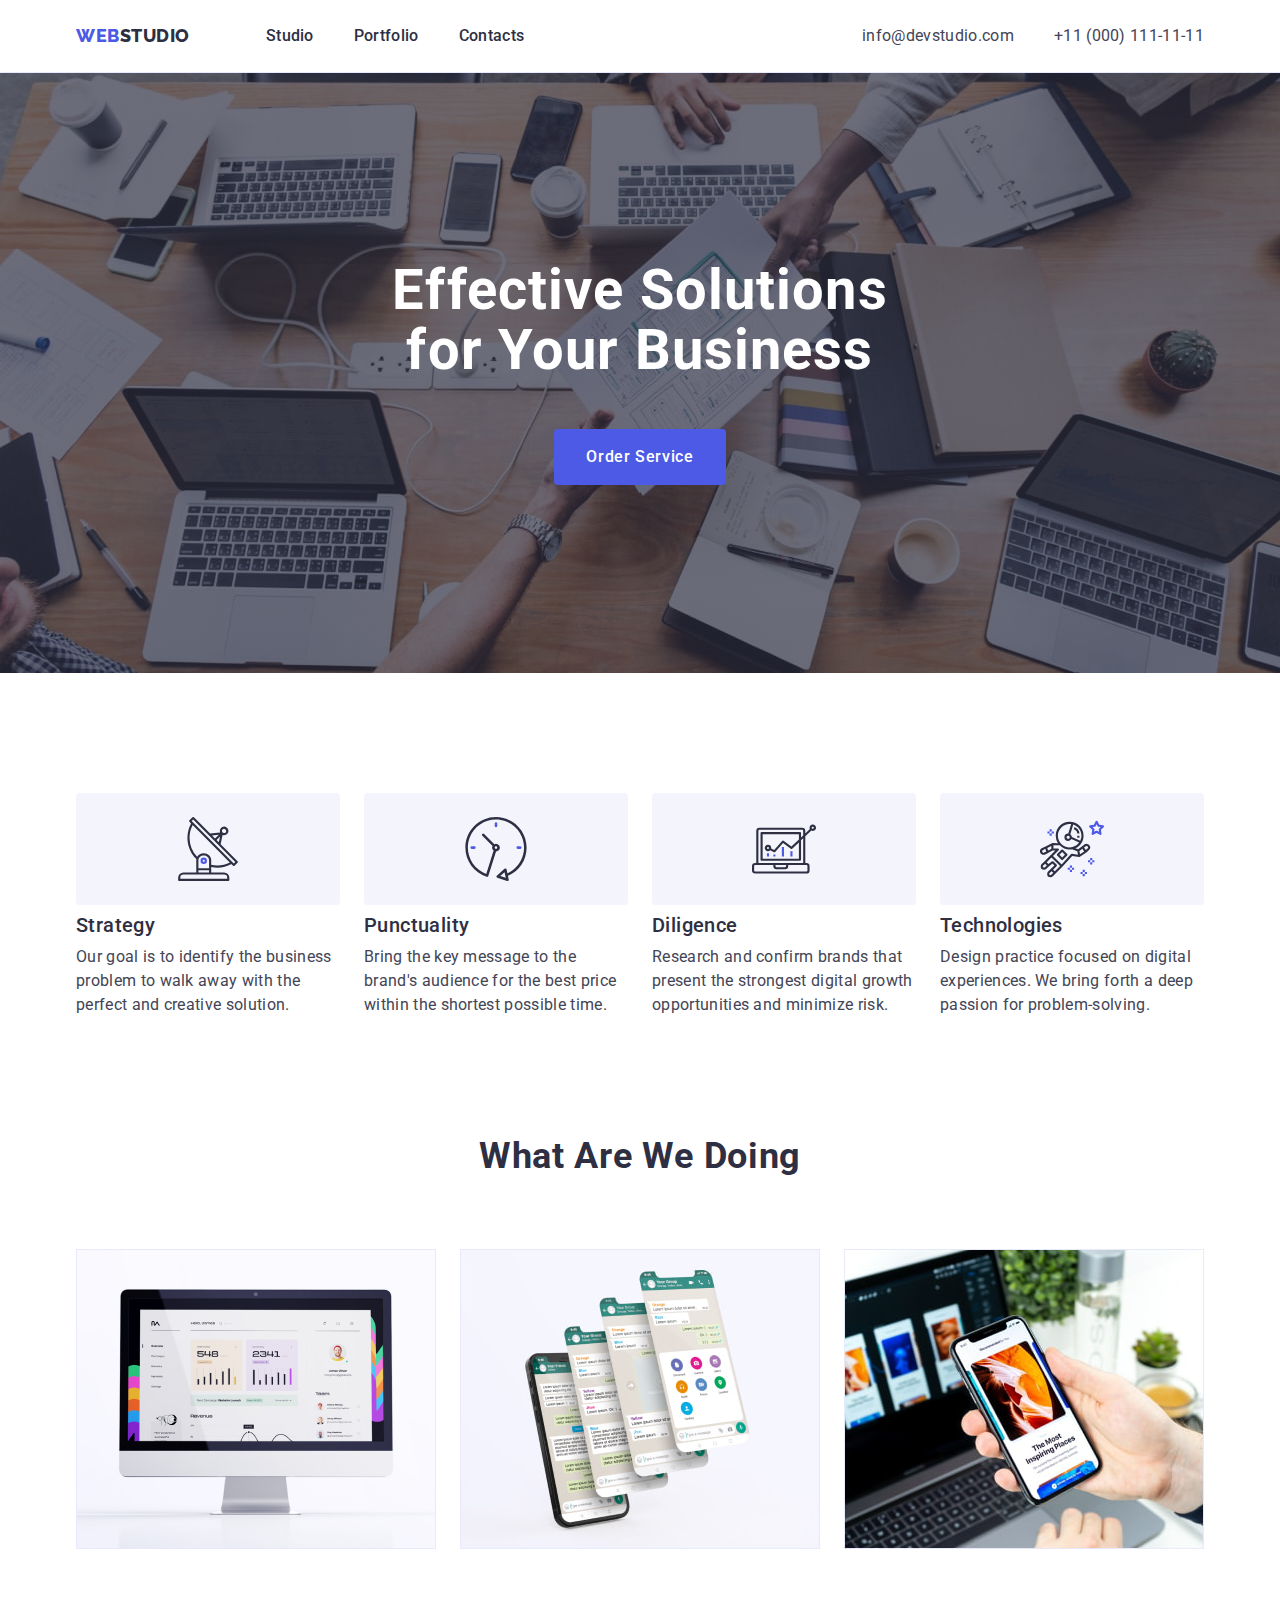
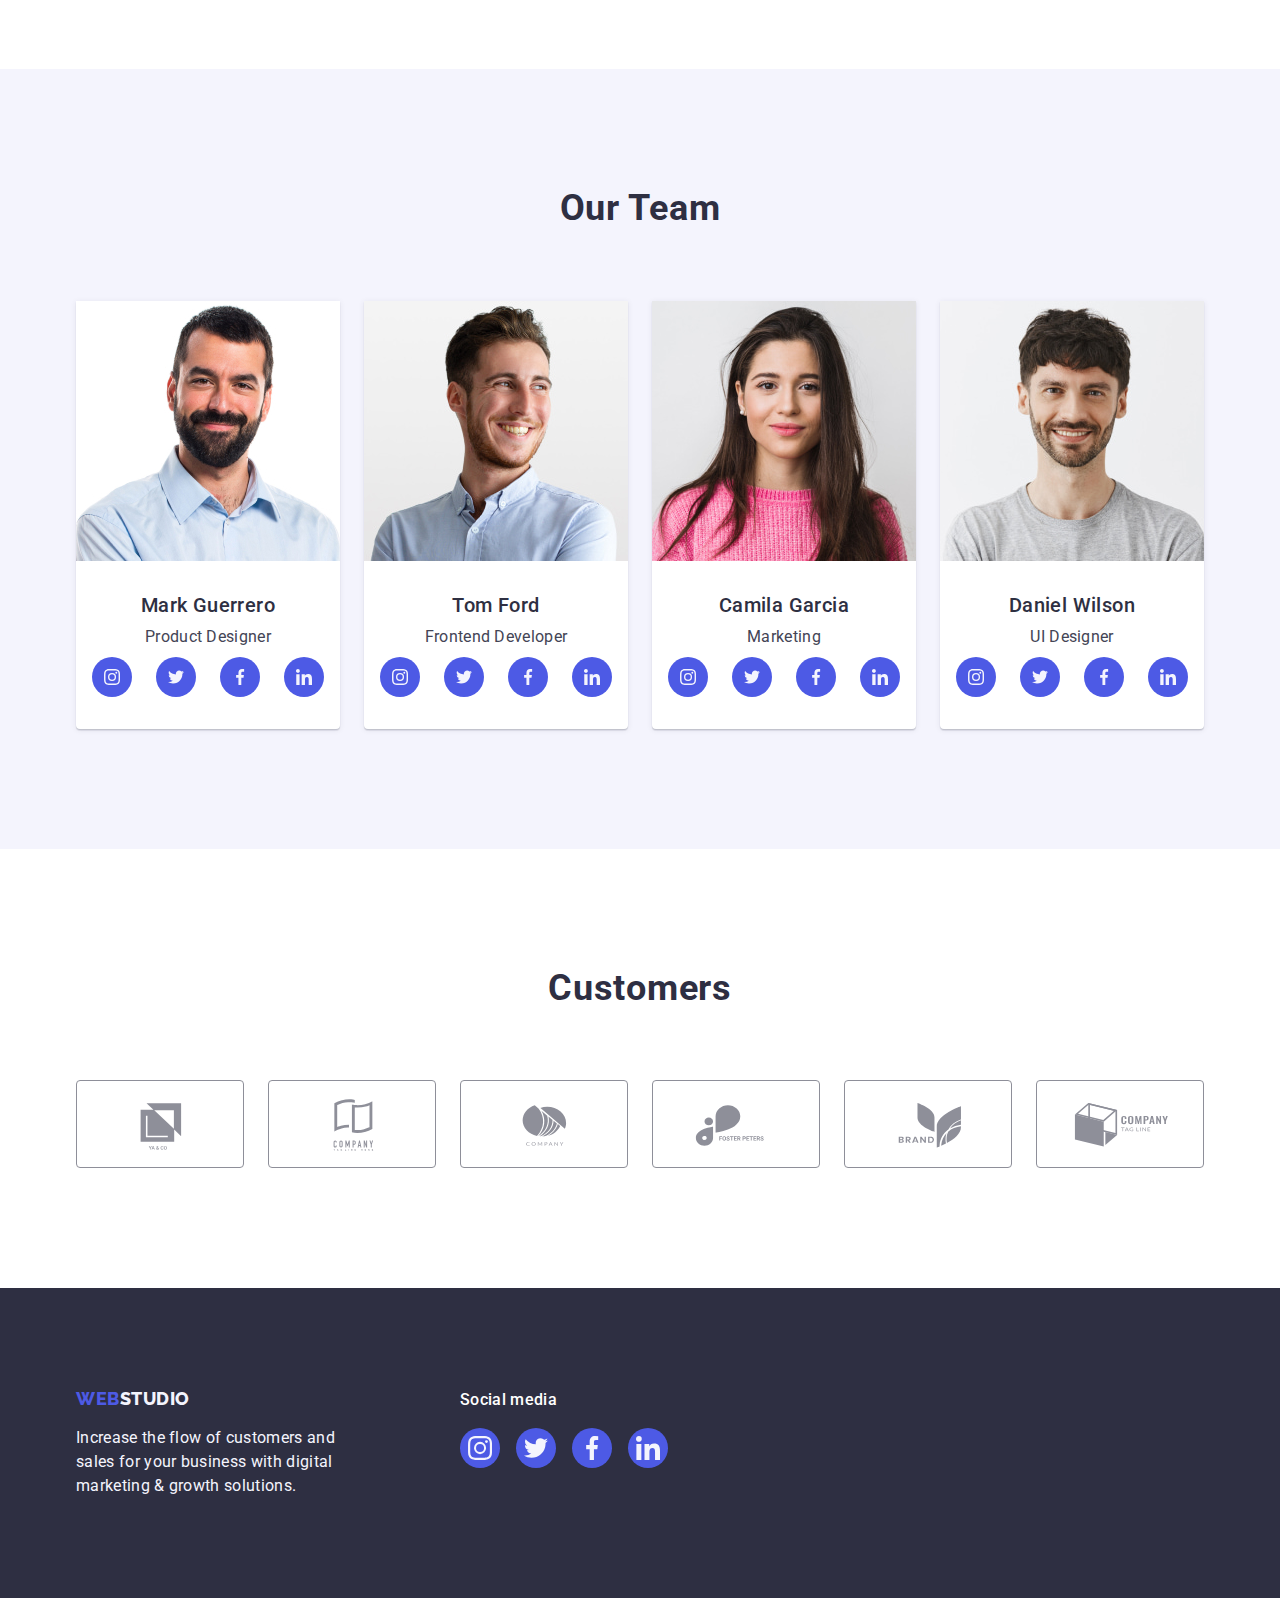
==== index.html @ d9b4a4d2 "Start HW-5" ====
<!DOCTYPE html>
<html lang="en">
  <head>
    <meta charset="UTF-8" />
    <meta http-equiv="X-UA-Compatible" content="IE=edge" />
    <meta name="viewport" content="width=device-width, initial-scale=1.0" />
    <title>WebStudio</title>
    <style>
      ul {
        list-style: none;
      }
    </style>
    <link rel="preconnect" href="https://fonts.googleapis.com" />
    <link rel="preconnect" href="https://fonts.gstatic.com" crossorigin />
    <link
      href="https://fonts.googleapis.com/css2?family=Raleway:wght@800&family=Roboto:wght@400;500;700&display=swap"
      rel="stylesheet"
    />
    <link
      rel="stylesheet"
      href="https://cdnjs.cloudflare.com/ajax/libs/modern-normalize/1.1.0/modern-normalize.min.css"
    />
    <link rel="stylesheet" href="./css/styles.css" />
  </head>

  <body>
    <!--Header section-->
    <header class="header">
      <div class="container header">
        <nav class="main-nav">
          <a class="logo link" href="./index.html">
            Web<span class="logo-black">Studio</span></a
          >
          <ul class="site-nav list">
            <li class="item">
              <a href="./index.html" class="link"> Studio</a>
            </li>
            <li class="item">
              <a href="./portfolio.html" class="link"> Portfolio</a>
            </li>
            <li class="item">
              <a href="" class="link">Contacts</a>
            </li>
          </ul>
        </nav>

        <address class="auth-nav">
          <ul class="auth-nav list">
            <li class="item">
              <a href="mailto:info@devstudio.com" class="channel link"
                >info@devstudio.com</a
              >
            </li>
            <li class="item">
              <a href="tel:+110001111111" class="channel link"
                >+11 (000) 111-11-11</a
              >
            </li>
          </ul>
        </address>
      </div>
    </header>

    <main>
      <!--Hero section-->
      <section class="hero section">
        <div class="overlay">
          <h1 class="hero-title">Effective Solutions for Your Business</h1>
          <button class="hero-button" type="button" name="Order Service">
            Order Service
          </button>
        </div>
      </section>

      <!--Our values-->
      <section class="values section">
        <div class="container">
          <h2 class="section-title visually-hidden">Our values</h2>

          <ul class="values list">
            <li class="values item">
              <div class="thumb">
                <svg class="icon" width="64" height="64">
                  <use href="./images/icons.svg#icon-antenna"></use>
                </svg>
              </div>
              <h3 class="values title">Strategy</h3>
              <p class="values-text">
                Our goal is to identify the business problem to walk away with
                the perfect and creative solution.
              </p>
            </li>
            <li class="values item">
              <div class="thumb">
                <svg class="icon" width="64" height="64">
                  <use href="./images/icons.svg#icon-clock"></use>
                </svg>
              </div>
              <h3 class="values title">Punctuality</h3>
              <p class="values-text">
                Bring the key message to the brand's audience for the best price
                within the shortest possible time.
              </p>
            </li>
            <li class="values item">
              <div class="thumb">
                <svg class="icon" width="64" height="64">
                  <use href="./images/icons.svg#icon-diagram"></use>
                </svg>
              </div>
              <h3 class="values title">Diligence</h3>
              <p class="values-text">
                Research and confirm brands that present the strongest digital
                growth opportunities and minimize risk.
              </p>
            </li>
            <li class="values item">
              <div class="thumb">
                <svg class="icon" width="64" height="64">
                  <use href="./images/icons.svg#icon-astronaut"></use>
                </svg>
              </div>
              <h3 class="values title">Technologies</h3>
              <p class="values-text">
                Design practice focused on digital experiences. We bring forth a
                deep passion for problem-solving.
              </p>
            </li>
          </ul>
        </div>
      </section>

      <!--Our services section-->
      <section class="services section no-padding">
        <div class="container services">
          <h2 class="section-title">What are we doing</h2>

          <ul class="list services">
            <li class="services-item">
              <img
                src="./images/desktop.jpg"
                alt="Desktop"
                width="360"
                height="300"
              />
            </li>
            <li class="services-item">
              <img
                src="./images/mobile.jpg"
                alt="Mobile"
                width="360"
                height="300"
              />
            </li>
            <li class="services-item">
              <img
                src="./images/adopt.jpg"
                alt="DesktopMobile"
                width="360"
                height="300"
              />
            </li>
          </ul>
        </div>
      </section>

      <!--Our team section-->
      <section class="team section">
        <div class="container">
          <h2 class="section-title">Our Team</h2>
          <ul class="team list">
            <li class="team-item">
              <img
                class="team-photo"
                src="./images/mark.jpg"
                alt="Mark Guerrero Product Designer"
                width="264"
                height="260"
              />
              <div class="team-wrapper">
                <h3 class="title">Mark Guerrero</h3>
                <p class="team-position">Product Designer</p>
                <ul class="socials list">
                  <li class="socials-item">
                    <a
                      href=""
                      class="socials-link link"
                      target="_blank"
                      rel="noreferref noopener"
                      aria-label="icon instagram"
                    >
                      <svg class="socials-icon" height="16" width="16">
                        <use href="./images/icons.svg#icon-instagram"></use>
                      </svg>
                    </a>
                  </li>
                  <li class="socials-item">
                    <a
                      href=""
                      class="socials-link link"
                      target="_blank"
                      rel="noreferref noopener"
                      aria-label="icon twitter"
                    >
                      <svg class="socials-icon" height="16" width="16">
                        <use href="./images/icons.svg#icon-twitter"></use>
                      </svg>
                    </a>
                  </li>
                  <li class="socials-item">
                    <a
                      href=""
                      class="socials-link link"
                      target="_blank"
                      rel="noreferref noopener"
                      aria-label="icon facebook"
                    >
                      <svg class="socials-icon" height="16" width="16">
                        <use href="./images/icons.svg#icon-facebook"></use>
                      </svg>
                    </a>
                  </li>
                  <li class="socials-item">
                    <a
                      href=""
                      class="socials-link link"
                      target="_blank"
                      rel="noreferref noopener"
                      aria-label="icon linkedin"
                    >
                      <svg class="socials-icon" height="16" width="16">
                        <use href="./images/icons.svg#icon-linkedin"></use>
                      </svg>
                    </a>
                  </li>
                </ul>
              </div>
            </li>
            <li class="team-item">
              <img
                class="team-photo"
                src="./images/tom.jpg"
                alt="Tom Ford Frontend Developer"
                width="264"
                height="260"
              />
              <div class="team-wrapper">
                <h3 class="title">Tom Ford</h3>
                <p class="team-position">Frontend Developer</p>
                <ul class="socials list">
                  <li class="socials-item">
                    <a
                      href=""
                      class="socials-link link"
                      target="_blank"
                      rel="noreferref noopener"
                      aria-label="icon instagram"
                    >
                      <svg class="socials-icon" height="16" width="16">
                        <use href="./images/icons.svg#icon-instagram"></use>
                      </svg>
                    </a>
                  </li>
                  <li class="socials-item">
                    <a
                      href=""
                      class="socials-link link"
                      target="_blank"
                      rel="noreferref noopener"
                      aria-label="icon twitter"
                    >
                      <svg class="socials-icon" height="16" width="16">
                        <use href="./images/icons.svg#icon-twitter"></use>
                      </svg>
                    </a>
                  </li>
                  <li class="socials-item">
                    <a
                      href=""
                      class="socials-link link"
                      target="_blank"
                      rel="noreferref noopener"
                      aria-label="icon facebook"
                    >
                      <svg class="socials-icon" height="16" width="16">
                        <use href="./images/icons.svg#icon-facebook"></use>
                      </svg>
                    </a>
                  </li>
                  <li class="socials-item">
                    <a
                      href=""
                      class="socials-link link"
                      target="_blank"
                      rel="noreferref noopener"
                      aria-label="icon linkedin"
                    >
                      <svg class="socials-icon" height="16" width="16">
                        <use href="./images/icons.svg#icon-linkedin"></use>
                      </svg>
                    </a>
                  </li>
                </ul>
              </div>
            </li>
            <li class="team-item">
              <img
                class="team-photo"
                src="./images/camila.jpg"
                alt="Camila Garcia Marketing"
                width="264"
                height="260"
              />
              <div class="team-wrapper">
                <h3 class="title">Camila Garcia</h3>
                <p class="team-position">Marketing</p>
                <ul class="socials list">
                  <li class="socials-item">
                    <a
                      href=""
                      class="socials-link link"
                      target="_blank"
                      rel="noreferref noopener"
                      aria-label="icon instagram"
                    >
                      <svg class="socials-icon" height="16" width="16">
                        <use href="./images/icons.svg#icon-instagram"></use>
                      </svg>
                    </a>
                  </li>
                  <li class="socials-item">
                    <a
                      href=""
                      class="socials-link link"
                      target="_blank"
                      rel="noreferref noopener"
                      aria-label="icon twitter"
                    >
                      <svg class="socials-icon" height="16" width="16">
                        <use href="./images/icons.svg#icon-twitter"></use>
                      </svg>
                    </a>
                  </li>
                  <li class="socials-item">
                    <a
                      href=""
                      class="socials-link link"
                      target="_blank"
                      rel="noreferref noopener"
                      aria-label="icon facebook"
                    >
                      <svg class="socials-icon" height="16" width="16">
                        <use href="./images/icons.svg#icon-facebook"></use>
                      </svg>
                    </a>
                  </li>
                  <li class="socials-item">
                    <a
                      href=""
                      class="socials-link link"
                      target="_blank"
                      rel="noreferref noopener"
                      aria-label="icon linkedin"
                    >
                      <svg class="socials-icon" height="16" width="16">
                        <use href="./images/icons.svg#icon-linkedin"></use>
                      </svg>
                    </a>
                  </li>
                </ul>
              </div>
            </li>
            <li class="team-item">
              <img
                class="team-photo"
                src="./images/daniel.jpg"
                alt="Daniel Wilson Designer"
                width="264"
                height="260"
              />
              <div class="team-wrapper">
                <h3 class="title">Daniel Wilson</h3>
                <p class="team-position">UI Designer</p>
                <ul class="socials list">
                  <li class="socials-item">
                    <a
                      href=""
                      class="socials-link link"
                      target="_blank"
                      rel="noreferref noopener"
                      aria-label="icon instagram"
                    >
                      <svg class="socials-icon" height="16" width="16">
                        <use href="./images/icons.svg#icon-instagram"></use>
                      </svg>
                    </a>
                  </li>
                  <li class="socials-item">
                    <a
                      href=""
                      class="socials-link link"
                      target="_blank"
                      rel="noreferref noopener"
                      aria-label="icon twitter"
                    >
                      <svg class="socials-icon" height="16" width="16">
                        <use href="./images/icons.svg#icon-twitter"></use>
                      </svg>
                    </a>
                  </li>
                  <li class="socials-item">
                    <a
                      href=""
                      class="socials-link link"
                      target="_blank"
                      rel="noreferref noopener"
                      aria-label="icon facebook"
                    >
                      <svg class="socials-icon" height="16" width="16">
                        <use href="./images/icons.svg#icon-facebook"></use>
                      </svg>
                    </a>
                  </li>
                  <li class="socials-item">
                    <a
                      href=""
                      class="socials-link link"
                      target="_blank"
                      rel="noreferref noopener"
                      aria-label="icon linkedin"
                    >
                      <svg class="socials-icon" height="16" width="16">
                        <use href="./images/icons.svg#icon-linkedin"></use>
                      </svg>
                    </a>
                  </li>
                </ul>
              </div>
            </li>
          </ul>
        </div>
      </section>

      <!--Our clients -->
      <section class="customers section">
        <div class="container customers">
          <h2 class="section-title">Customers</h2>
          <ul class="customers list">
            <li class="customers-item">
              <a href="" class="customers-link">
                <svg class="customers-logo" width="104" height="56">
                  <use href="./images/icons.svg#icon-logo-first"></use>
                </svg>
              </a>
            </li>
            <li class="customers-item">
              <a href="" class="customers-link">
                <svg class="customers-logo" width="104" height="56">
                  <use href="./images/icons.svg#icon-logo-second"></use>
                </svg>
              </a>
            </li>

            <li class="customers-item">
              <a href="" class="customers-link">
                <svg class="customers-logo" width="104" height="56">
                  <use href="./images/icons.svg#icon-logo-third"></use>
                </svg>
              </a>
            </li>

            <li class="customers-item">
              <a href="" class="customers-link">
                <svg class="customers-logo" width="104" height="56">
                  <use href="./images/icons.svg#icon-logo-fourth"></use>
                </svg>
              </a>
            </li>
            <li class="customers-item">
              <a href="" class="customers-link">
                <svg class="customers-logo" width="104" height="56">
                  <use href="./images/icons.svg#icon-logo-fifth"></use>
                </svg>
              </a>
            </li>
            <li class="customers-item">
              <a href="" class="customers-link">
                <svg class="customers-logo" width="104" height="56">
                  <use href="./images/icons.svg#icon-logo-sixth"></use>
                </svg>
              </a>
            </li>
          </ul>
        </div>
      </section>
    </main>

    <!--Footer section-->
    <footer class="footer section">
      <div class="container flex">
        <div class="footer-block">
          <a class="logo link" href="./index.html">
            Web<span class="logo-footer">Studio</span></a
          >
          <p class="footer-text">
            Increase the flow of customers and sales for your business with
            digital marketing & growth solutions.
          </p>
        </div>

        <div class="footer-socials-network">
          <p class="footer-socials-name">Social media</p>

          <ul class="socials list">
            <li class="socials-item">
              <a
                href=""
                class="socials-link link"
                target="_blank"
                rel="noreferref noopener"
                aria-label="icon instagram"
              >
                <svg class="socials-icon" height="24" width="24">
                  <use href="./images/icons.svg#icon-instagram"></use>
                </svg>
              </a>
            </li>
            <li class="socials-item">
              <a
                href=""
                class="socials-link link"
                target="_blank"
                rel="noreferref noopener"
                aria-label="icon twitter"
              >
                <svg class="socials-icon" height="24" width="24">
                  <use href="./images/icons.svg#icon-twitter"></use>
                </svg>
              </a>
            </li>
            <li class="socials-item">
              <a
                href=""
                class="socials-link link"
                target="_blank"
                rel="noreferref noopener"
                aria-label="icon facebook"
              >
                <svg class="socials-icon" height="24" width="24">
                  <use href="./images/icons.svg#icon-facebook"></use>
                </svg>
              </a>
            </li>
            <li class="socials-item">
              <a
                href=""
                class="socials-link link"
                target="_blank"
                rel="noreferref noopener"
                aria-label="icon linkedin"
              >
                <svg class="socials-icon" height="24" width="24">
                  <use href="./images/icons.svg#icon-linkedin"></use>
                </svg>
              </a>
            </li>
          </ul>
        </div>
      </div>
    </footer>
  </body>
</html>
---- css/styles.css ----
:root {
  --primary-text-color: #434455;
  --title-text-color: #2e2f42;
  --accent-color: #18a0fb;
  --pressed-color: #404bbf;
  --primary-white-color: #ffffff;
  --secondary-white-color: #f4f4fd;
  --primary-blue-color: #4d5ae5;
  --hero-banner-color: rgba(46, 47, 66, 0.7);
  --hero-text-color: #ffffff;
  --footer-color: #2e2f42;
  --footer-text-color: #f4f4fd;
  --our-team-background: #f4f4fd;
  --background-cards-our-services: #e7e9fc;
  --header-color: #e7e9fc;
  --body-background: #ffffff;
  --background-main: #e5e5e5;
  --secondary-slate: #8E8F99;  
  --icons-green-hover: #31D0AA; 
}

/* Body*/
body {
  background-color: var(--body-background);
  color: var(--primary-text-color);
  font-family: Roboto, sans-serif;
  letter-spacing: 0.02em;
}

.list {
  padding: 0;
  margin: 0;
  list-style: none;
}

p {
  padding: 0;
  margin: 0;
}

h1,
h2,
h3 {
  padding: 0;
  margin: 0;
}

/*Container*/

.container {
  max-width: 1158px;
  padding-left: 15px;
  padding-right: 15px;
  padding-top: 0px;
  padding-bottom: 0px;
  margin: 0 auto;
}

.section {
  padding: 188px 0;
}

.section.no-padding {
  padding-top: 0;
}

.section-secondary {
  padding-top: 120px 0;
}

.section-title {
  color: var(--title-text-color);
  font-weight: 700;
  font-size: 36px;
  line-height: 1.11;
  text-align: center;
  text-transform: capitalize;
  letter-spacing: 0.02em;
  margin-bottom: 72px;
  margin-top: 0;
}

.title {
  color: var(--title-text-color);
  font-weight: 500;
  font-size: 20px;
  line-height: 1.2;
  letter-spacing: 0.02em;
  margin: 0 0;
}

img {
  display: block;
  max-width: 100%;
  height: auto;
}

/*Header section*/
header {
  background-color: var(--body-background);
  border-bottom: 1px solid var(--background-cards-our-services);
  box-shadow: 0px 2px 1px rgba(46, 47, 66, 0.08), 0px 1px 1px 
  rgba(46, 47, 66, 0.16), 0px 1px 6px rgba(46, 47, 66, 0.08);}

.header .container {
  display: flex;
  align-items: center;
}

.main-nav {
  display: flex;
  margin-right: auto;
  align-items: center;
}

.logo.link {
  margin-right: 76px;
  font-family: Raleway, sans-serif;
  font-weight: 800;
  font-size: 18px;
  line-height: 1.17;
  letter-spacing: 0.03em;
  text-transform: uppercase;
  text-decoration: none;
  color: var(--primary-blue-color);
}

.logo-black {
  color: var(--title-text-color);
}

.site-nav {
  display: flex;
  align-items: center;
}

.site-nav .list {
  display: flex;
  margin-right: 0px;
}

.site-nav .item:not(:last-child) {
  margin-right: 40px;
}

.site-nav .link {
  display: block;
  color: var(--title-text-color);
  font-weight: 500;
  font-size: 16px;
  line-height: 1.5;
  text-decoration: none;
  padding-top: 24px;
  padding-bottom: 24px;
}

.site-nav .link:focus,
.site-nav .link:hover {
  color: var(--pressed-color);
}

.auth-nav .list {
  display: flex;
}

.auth-nav .link {
  display: block;
  padding-top: 24px;
  padding-bottom: 24px;
}

.auth-nav .list .item {
  margin-right: 0px;
}

.auth-nav .list .item:not(:last-child) {
  margin-right: 40px;
}

.auth-nav .list .link {
  color: var(--primary-text-color);
  font-style: normal;
  font-weight: 400;
  font-size: 16px;
  line-height: 1.5;
  text-decoration: none;
}

.auth-nav .list .link:focus,
.auth-nav .list .link:hover {
  color: var(--pressed-color);
}

/*Hero section*/
.hero.section {
padding-top: 0;
padding-bottom: 0;
max-width: 1440px;
  height: 600px;
  margin-left: auto;
  margin-right: auto;
background-image: linear-gradient(
  rgba(46, 47, 66, 0.7),
 rgba(46, 47, 66, 0.7)),
 url(../images/people-office.jpg);
  background-repeat: no-repeat;
  background-position: center;
  background-size: cover;
}

.hero {
  color: var(--primary-white-color);
  text-align: center;
}

.hero-title {
  color: var(--hero-text-color);
  font-weight: 700;
  font-size: 56px;
  line-height: 1.07;
  letter-spacing: 0.02em;
  max-width: 496px;
  display: inline-block;
  margin: 0px 0px 48px 0px;
  padding-top: 188px;
}

.hero-button {
  display: block;
  height: 56px;
  min-width: 169px;
  border-radius: 4px;
  border: none;
  cursor: pointer;
  padding: 16px 32px;
  margin-left: auto;
  margin-right: auto;
  align-items: center;
  text-align: center;
  font-family: inherit;
  font-weight: 500;
  font-size: 16px;
  line-height: 1.5;
  letter-spacing: 0.04em;
  color: var(--primary-white-color);
  background-color: var(--primary-blue-color);
}

.hero-button:hover,
.hero-button:focus {
  color: var(--primary-white-color);
  background-color: var(--pressed-color);
}

/* Values*/

.values.section {
  padding-top: 120px;
  padding-bottom: 120px;
}

.section .title {
  margin-top: 0px;
  margin-bottom: 120px;
}

.visually-hidden {
  position: absolute;
  width: 1px;
  height: 1px;
  margin: -1px;
  border: 0;
  padding: 0;
  white-space: nowrap;
  clip-path: inset(100%);
  clip: rect(0 0 0 0);
  overflow: hidden;
}

.thumb{
display: flex;
align-items: center;
justify-content: center; 
height: 112px;
background-color: var(--our-team-background);
padding: 24px;
margin-bottom: 8px;
border-radius: 4px;
}

.values.title {
  color: var(--title-text-color);
  font-weight: 500;
  font-size: 20px;
  line-height: 1.2;
  letter-spacing: 0.02em;
  margin-top: 0px;
  margin-bottom: 8px;
}

.values.list {
  display: flex;
  row-gap: 48px;
}

.values.item{
  display: block;
}

.values.item {
  width: calc((100% - 72px) / 4);
}

.values.item:not(:last-child) {
  margin-right: 24px;
}

.button-icon {
  margin: 0;
  padding: 0;
  }

.values-text {
  color: var(--primary-text-color);
  font-weight: 400;
  font-size: 16px;
  line-height: 1.5;
  margin-top: 0px;
  margin-bottom: 0px;
}

/*Our services section*/

.services.section {
  padding-bottom: 120px;
}

.section-title {
  color: var(--title-text-color);
  font-weight: 700;
  font-size: 36px;
  line-height: 1.11;
  text-align: center;
  text-transform: capitalize;
  letter-spacing: 0.02em;
}

.services-item {
  margin: 0px;
}
.services .list {
  display: flex;
  flex-wrap: wrap;
}

.services-item {
  width: calc((100% - 48px) / 3);
}

.services-item:not(:last-child) {
  margin-right: 24px;
}

/*Our team*/
.team {
  background-color: var(--our-team-background);
}

.team.section {
  padding-top: 120px;
  padding-bottom: 120px;
}

.team .list {
  display: flex;
  flex-wrap: wrap;
}

.team-item {
  background-color: var(--primary-white-color);
  border-radius:0px 0px 4px 4px;
  box-shadow: 0px 1px 6px rgba(46, 47, 66, 0.08), 0px 1px 1px rgba(46, 47, 66, 0.16), 0px 2px 1px rgba(46, 47, 66, 0.08);
  width: calc((100% - 72px) / 4);
  
}

.team-item:not(:last-child) {
  margin-right: 24px;
}

.team .title {
  text-align: center;
  margin-bottom: 8px;
}

.team-wrapper {
  padding-top: 32px; 
  padding-bottom: 32px;
  border-top-left-radius: 0px;
  border-top-right-radius: 0px;
  border-bottom-right-radius: 4px;
  border-bottom-left-radius: 4px;
}

.team-position {
  font-weight: 400;
  font-size: 16px;
  line-height: 1.5;
  text-align: center;
  letter-spacing: 0.02em;
  margin-bottom: 8px;
}

/* Socials icons */
.socials {
  display: flex;
  justify-content: center;
  align-items: center;
  gap: 24px;
   }

   
.socials-link {
  display: flex;
  justify-content: center;
  align-items: center;
  width: 40px;
  height: 40px;
  background-color: var(--primary-blue-color);
  border-radius: 50%;
 }

 .socials-link:hover,
.socials-link:focus {
  background-color: var(--pressed-color);
}

.socials-icon{
  fill:var(--secondary-white-color);
}

/*Clients*/

.customers.section{
  padding-top: 120px;
  padding-bottom: 120px;
}

.customers .section-title{
  line-height: 1.1;
}
.customers.list{
display: flex;
justify-content: center;
align-items: baseline;
gap: 24px;
}

.customers-link {
display: flex;
justify-content: center;
align-items: center;
padding: 16px 32px ;
color: var(--secondary-slate);
border: 1px solid var(--secondary-slate);
border-radius: 4px;
}

.customers-item{
  width: calc((100% - 120px) / 6);
  height: 88px;
  }

.customers-link {
  width: 100%;
  height: 100%;
}
.customers-link:hover,
.customers-link:focus {
  color: var(--pressed-color); 
  border: 1px solid var(--pressed-color);
  }

  .customers-logo{
    fill: currentColor;
  }
  
/*Footer section*/
.footer {
  background-color: var(--footer-color);
  color: var(--secondary-white-color);
  font-weight: 400;
  font-size: 16px;
  line-height: 1.5;
}

.container.flex {
  display: flex;
  align-items: baseline;
  gap: 120px;
}

.footer.section {
  padding-top: 100px;
  padding-bottom: 100px;
}

.footer .link {
  display: inline-block;
  font-family: Raleway, sans-serif;
  font-weight: 800;
  font-size: 18px;
  line-height: 1.17;
  letter-spacing: 0.03em;
  text-transform: uppercase;
  text-decoration: none;
  margin-bottom: 16px;
}
.logo-footer {
  color: var(--secondary-white-color);
}

.footer-text {
  width: 264px;
}

/*socials*/

.footer-socials-name{
color: var(--primary-white-color);
font-family: 'Roboto';
font-style: normal;
font-weight: 500;
font-size: 16px;
line-height: 24px;
letter-spacing: 0.02em;
margin-bottom: 16px;}
  
.footer .socials.list{
display: flex;
align-items: baseline;
gap: 16px;
}
 
.footer .socials-link{
  display: flex;
  justify-content: center;
  align-items: center;
  height: 100%;  
}

.footer .socials-link:hover,
.footer .socials-link:focus {
  background-color: var(--icons-green-hover);
}

.footer .socials-item{
  width: 40px;
  height: 40px;
}

/*Portfolio page*/

/*Filter and portfolio*/

.categories.section {
  padding-top: 96px;
  padding-bottom: 120px;
}

.categories .type {
  display: inline-block;
  margin-right: 24px;
}

.list-type {
  display: flex;
  flex-wrap: wrap;
  justify-content: center;
}

.list-type {
  margin-bottom: 72px;
  gap: 24px;
  margin-top: 0;
  margin-left: 0;
}

.categories-items:not(:last-child) {
  margin-right: 24px;
}

.categories-button {
  color: var(--primary-blue-color);
  border-bottom: var(--background-cards-our-services);
  background-color: var(--secondary-white-color);
  font-family: inherit;
  font-weight: 500;
  font-size: 16px;
  line-height: 1.5;
  letter-spacing: 0.04em;
  cursor: pointer;
  border: 1px solid var(--background-cards-our-services);
  display: inline-block;
  border-radius: 4px;
  padding: 12px 24px;
  min-width: 126px;
  align-items: center;
  text-align: center;
}

.categories-button:hover,
.categories-button:focus {
  color: var(--primary-white-color);
  background-color: var(--pressed-color);
  border: 1px solid transparent;
  box-shadow: 0px 3px 1px rgba(0, 0, 0, 0.1), 0px 2px 1px rgba(0, 0, 0, 0.08), 0px 2px 2px
   rgba(0, 0, 0, 0.12); 
}

.list-portfolio {
  display: flex;
  flex-wrap: wrap;
  column-gap: 24px;
  row-gap: 48px;
  padding-left: 0px;
}

.li .portfolio-item {
  display: block;
  flex-basis: calc((100% - 24px * 2) / 3);
  width: 360px;
  padding: 24px 0px;
  margin-bottom: 24px;
  margin-right: 24px;
}

.portfolio-item {
  border: var(--background-cards-our-services);
  background-color: var(--primary-white-color);
}

.portfolio-item:nth-child(3n) {
  margin-right: 0;
}

.portfolio-item:nth-last-child(-n + 3) {
  margin-bottom: 0px;
}

.portfolio-wrapper {
  border-bottom: 1px solid var(--background-cards-our-services);
  border-left: 1px solid var(--background-cards-our-services);
  border-right: 1px solid var(--background-cards-our-services);
  border-radius: 0px;
  padding: 32px 16px;
}

.portfolio-title {
  color: var(--title-text-color);
  font-weight: 500;
  font-size: 20px;
  line-height: 1.2;
  letter-spacing: 0.02em;
  margin-top: auto;
  margin-bottom: 8px;
}

.portfolio-category {
  font-weight: 400;
  font-size: 16px;
  line-height: 1.5;
  margin-top: auto;
  margin-bottom: 0px;
}

.portfolio-description {
  font-weight: 400;
  font-size: 16px;
  line-height: 1.5;
}

.portfolio-link {
  display: block;
  text-decoration: none;
}

.portfolio-link:hover,
.portfolio-link:focus {
  box-shadow: 0px 1px 6px rgba(46, 47, 66, 0.08),
    0px 1px 1px rgba(46, 47, 66, 0.16),
    0px 2px 1px rgba(46, 47, 66, 0.08);
}
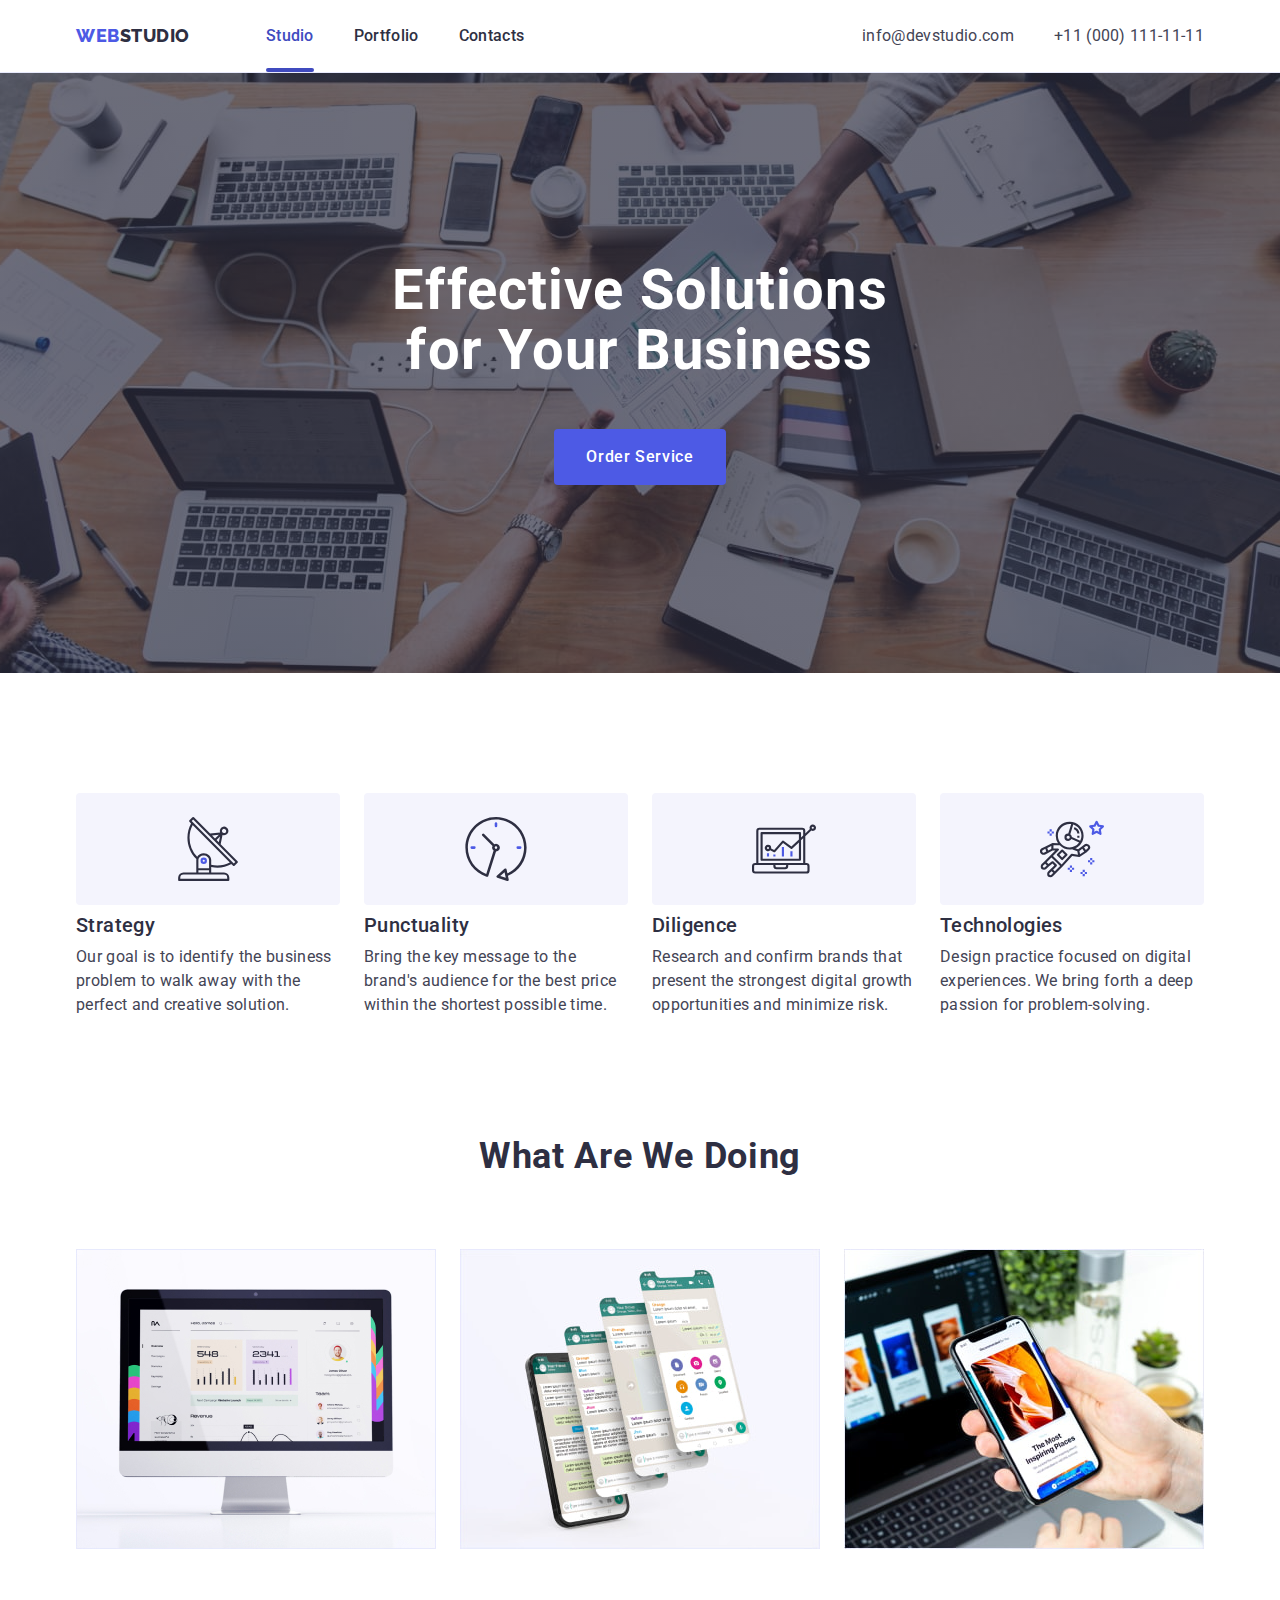
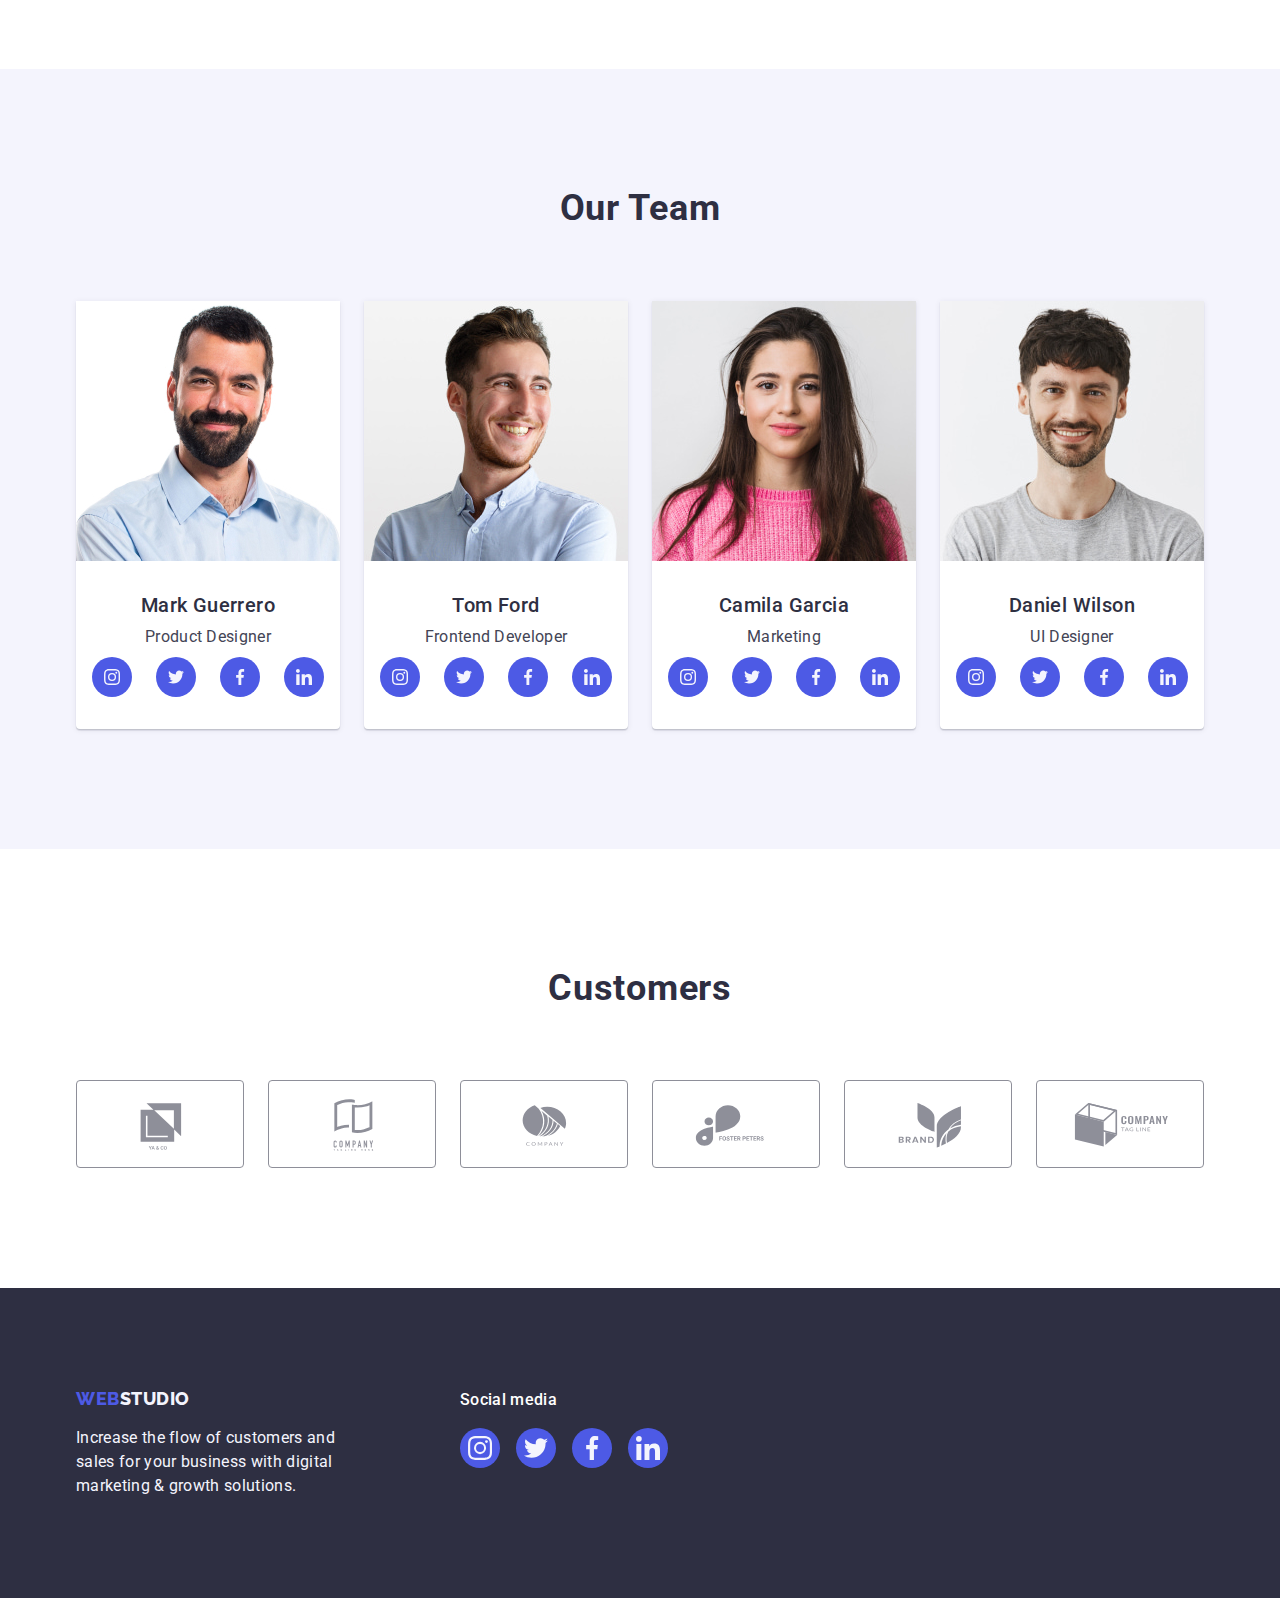
==== commit ad332019: "підкреслення в меню" ====
--- a/index.html
+++ b/index.html
@@ -33,13 +33,17 @@
           >
           <ul class="site-nav list">
             <li class="item">
-              <a href="./index.html" class="link"> Studio</a>
+              <a href="./index.html" class="site-nav-link current link">
+                Studio</a
+              >
             </li>
             <li class="item">
-              <a href="./portfolio.html" class="link"> Portfolio</a>
+              <a href="./portfolio.html" class="site-nav-link link">
+                Portfolio</a
+              >
             </li>
             <li class="item">
-              <a href="" class="link">Contacts</a>
+              <a href="" class="site-nav-link link">Contacts</a>
             </li>
           </ul>
         </nav>
@@ -47,12 +51,12 @@
         <address class="auth-nav">
           <ul class="auth-nav list">
             <li class="item">
-              <a href="mailto:info@devstudio.com" class="channel link"
+              <a href="mailto:info@devstudio.com" class="auth-nav-link link"
                 >info@devstudio.com</a
               >
             </li>
             <li class="item">
-              <a href="tel:+110001111111" class="channel link"
+              <a href="tel:+110001111111" class="auth-nav-link link"
                 >+11 (000) 111-11-11</a
               >
             </li>
--- a/css/styles.css
+++ b/css/styles.css
@@ -139,10 +139,6 @@
   margin-right: 0px;
 }
 
-.site-nav .item:not(:last-child) {
-  margin-right: 40px;
-}
-
 .site-nav .link {
   display: block;
   color: var(--title-text-color);
@@ -158,6 +154,71 @@
 .site-nav .link:hover {
   color: var(--pressed-color);
 }
+
+.site-nav .item {
+  position: relative;
+}
+
+.site-nav-link::after {
+ content: ''; 
+ position: absolute;
+
+ display: block;
+ width: 100%;
+ height: 4px;
+ left: 0px;
+ bottom: 0px;
+border-radius: 2px;
+}
+
+ .site-nav-link.current{
+  color: var(--pressed-color);
+  }
+
+.site-nav-link.current::after,
+.site-nav-link:hover::after,
+.site-nav-link:focus::after {
+  content: '';
+  position: absolute;
+
+  display: block;
+  width: 100%;
+  height: 4px;
+  left: 0px;
+  bottom: 0px;
+
+ background-color: var(--pressed-color);
+ border-radius: 2px;
+}
+
+/*.header-nav-link::after {
+  content: '';
+  position: absolute;
+  bottom: 12px;
+  left: 0;
+
+  display: block;
+  width: 100%;
+  height: 4px;
+  border-radius: 4px;
+}
+
+.header-nav-link.current {
+  color: var(--accent-txt-cl);
+}
+
+
+.header-nav-link.current::after,
+.header-nav-link:hover::after,
+.header-nav-link:focus::after {
+  background-color: var(--accent-bg-cl);
+*/
+
+.site-nav .item:not(:last-child) {
+  margin-right: 40px;
+}
+
+
 
 .auth-nav .list {
   display: flex;
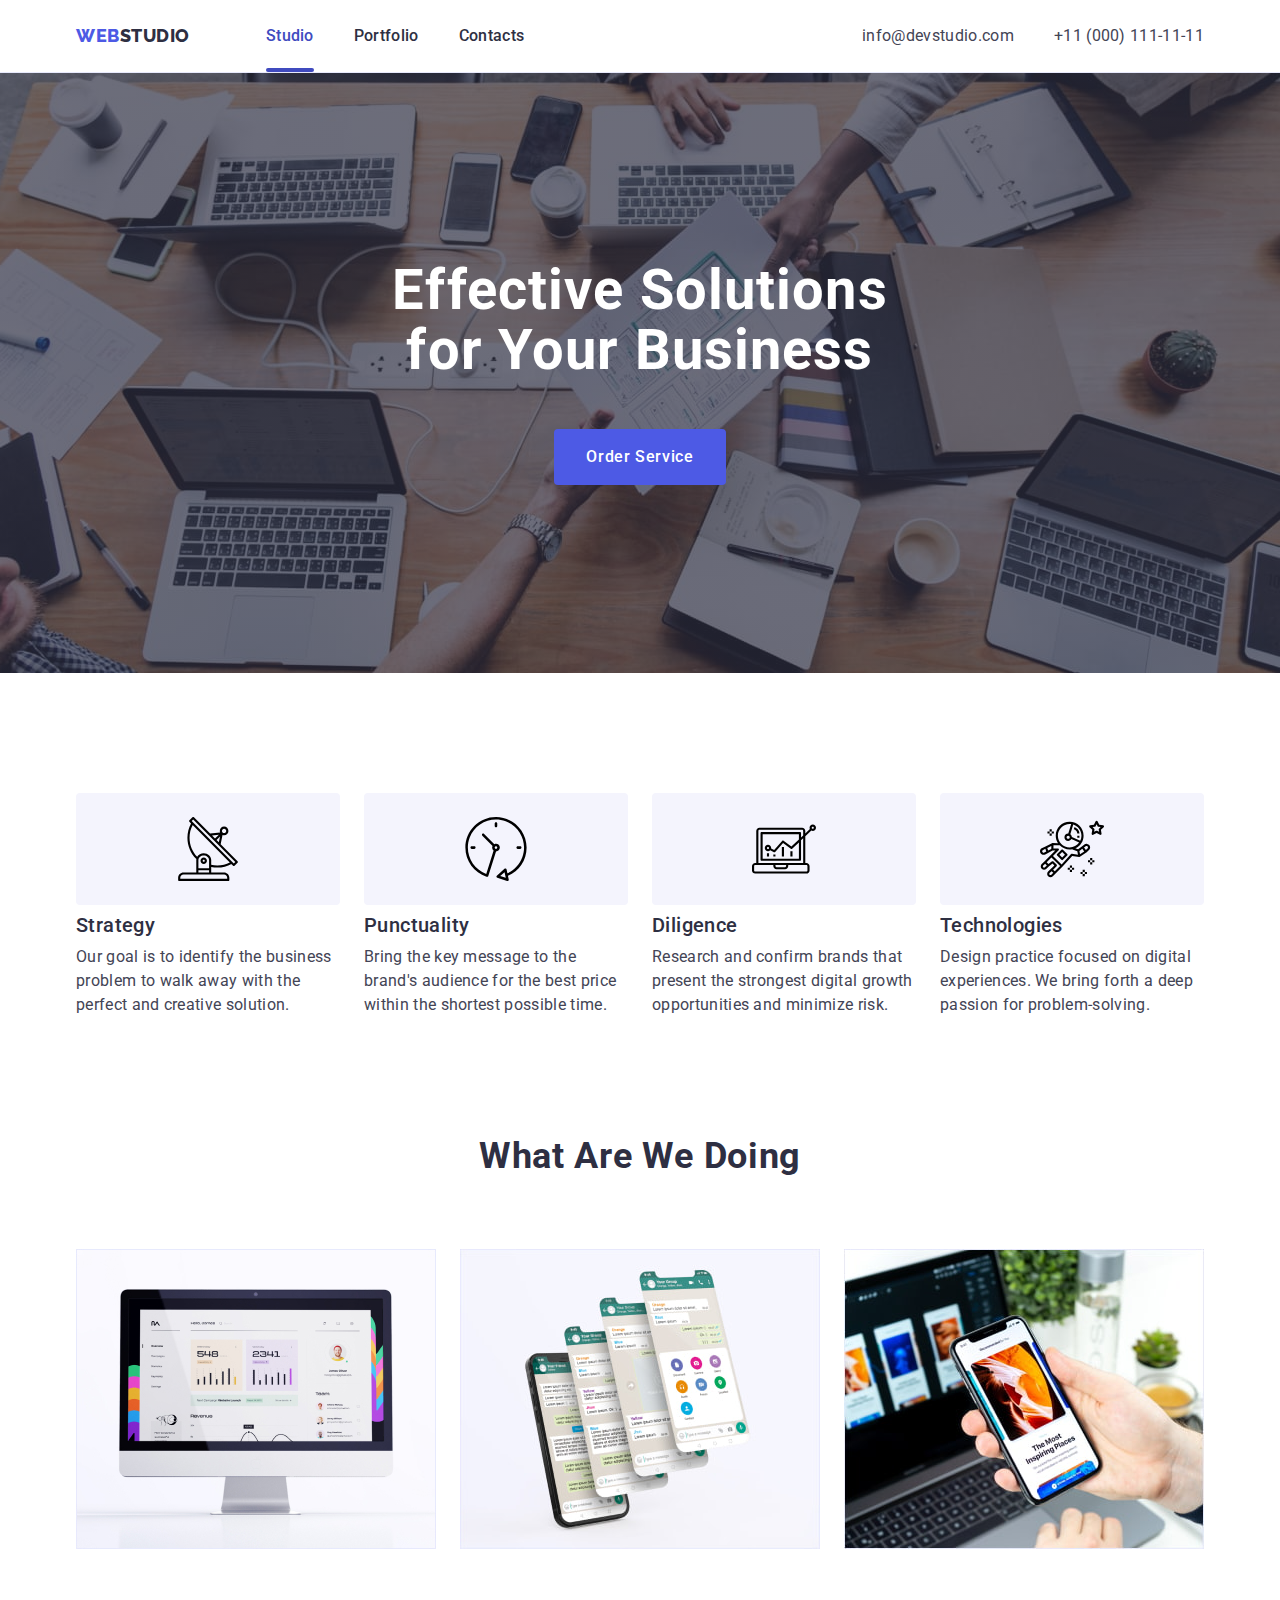
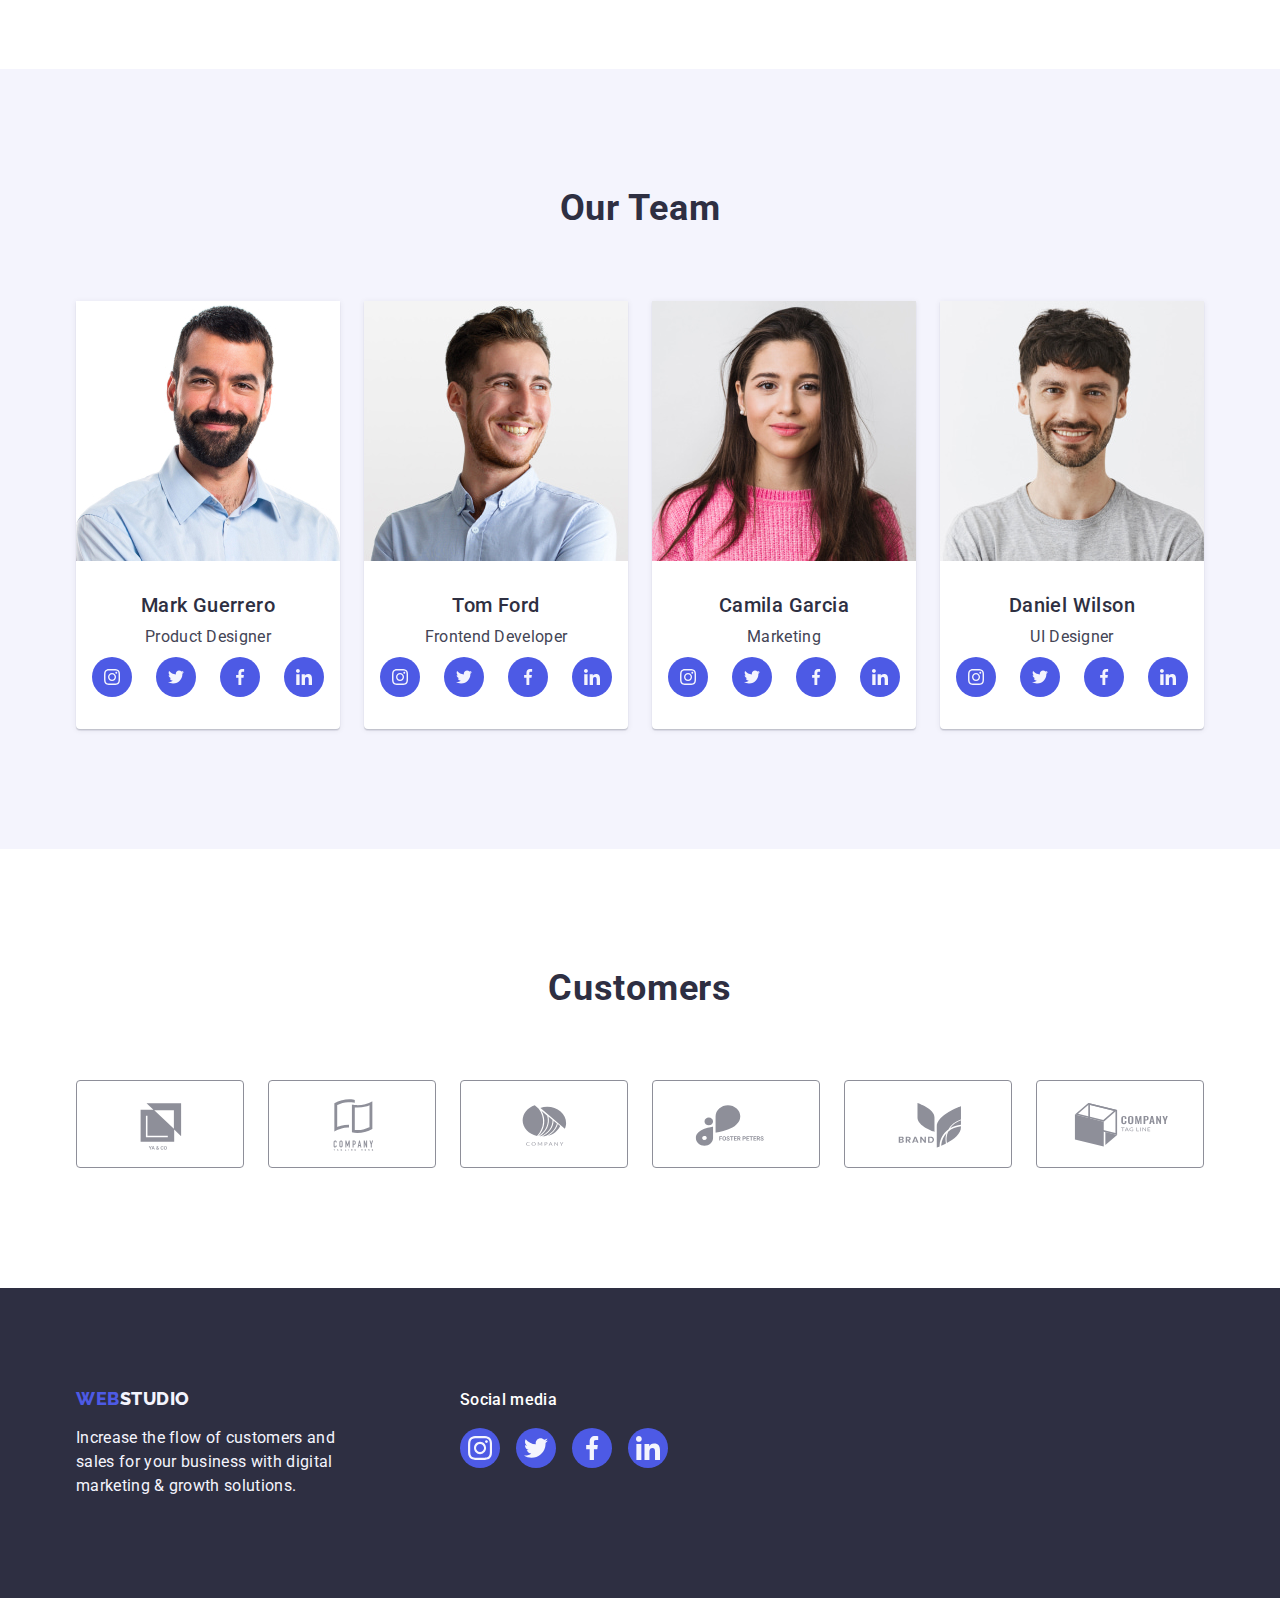
==== commit 042afe0d: "додала модалку" ====
--- a/index.html
+++ b/index.html
@@ -572,5 +572,21 @@
         </div>
       </div>
     </footer>
+
+<!--Modal-->
+    <div class="backdrop">
+      <div class="modal">
+        <button class="modal-btn" type="button">
+          <svg class="modal-icon" width="8" height="8">
+            <use href="./images/icons.svg#icon-vector">
+             </use>
+          </svg>
+        </button>
+      </div>
+    </div>
   </body>
 </html>
+
+
+  </body>
+</html>
--- a/css/styles.css
+++ b/css/styles.css
@@ -17,6 +17,7 @@
   --background-main: #e5e5e5;
   --secondary-slate: #8E8F99;  
   --icons-green-hover: #31D0AA; 
+  --modal-window: #FCFCFC;
 }
 
 /* Body*/
@@ -728,11 +729,13 @@
 }
 
 .portfolio-category {
+  color: var(--primary-text-color);
   font-weight: 400;
   font-size: 16px;
   line-height: 1.5;
   margin-top: auto;
   margin-bottom: 0px;
+  text-decoration:none;
 }
 
 .portfolio-description {
@@ -752,3 +755,55 @@
     0px 1px 1px rgba(46, 47, 66, 0.16),
     0px 2px 1px rgba(46, 47, 66, 0.08);
 }
+
+/*Модальне вікно*/
+.backdrop{
+  display: none;
+  position: fixed;
+  top: 0;
+  left: 0;
+  width: 100%;
+  height: 100%;
+  z-index: 100;
+  
+  background-color: rgba(46, 47, 66, 0.4);
+}
+
+.modal{
+  position: absolute;
+  
+  top: calc(50% - 288px);
+  left: calc(50% - 204px);
+
+  width: 408px;
+  min-height: 576px;
+
+  background-color: var(--modal-window);
+  box-shadow: 0px 1px 1px rgba(0, 0, 0, 0.14), 0px 1px 3px rgba(0, 0, 0, 0.12), 0px 2px 1px rgba(0, 0, 0, 0.2);
+  border-radius: 4px;
+}
+
+.modal-btn{
+  display:block;
+  border-radius: 50%;
+
+  margin-top: 24px;
+  margin-right:24px;
+  margin-left: auto;
+
+  display: flex;
+  align-items: center;
+  justify-content: center;
+  width: 24px;
+  height: 24px;
+
+  color: var(--footer-color);
+  background-color: var(--background-cards-our-services);
+  border: 1px solid rgba(0, 0, 0, 0.1);
+
+  cursor: pointer;
+
+}
+ 
+
+
